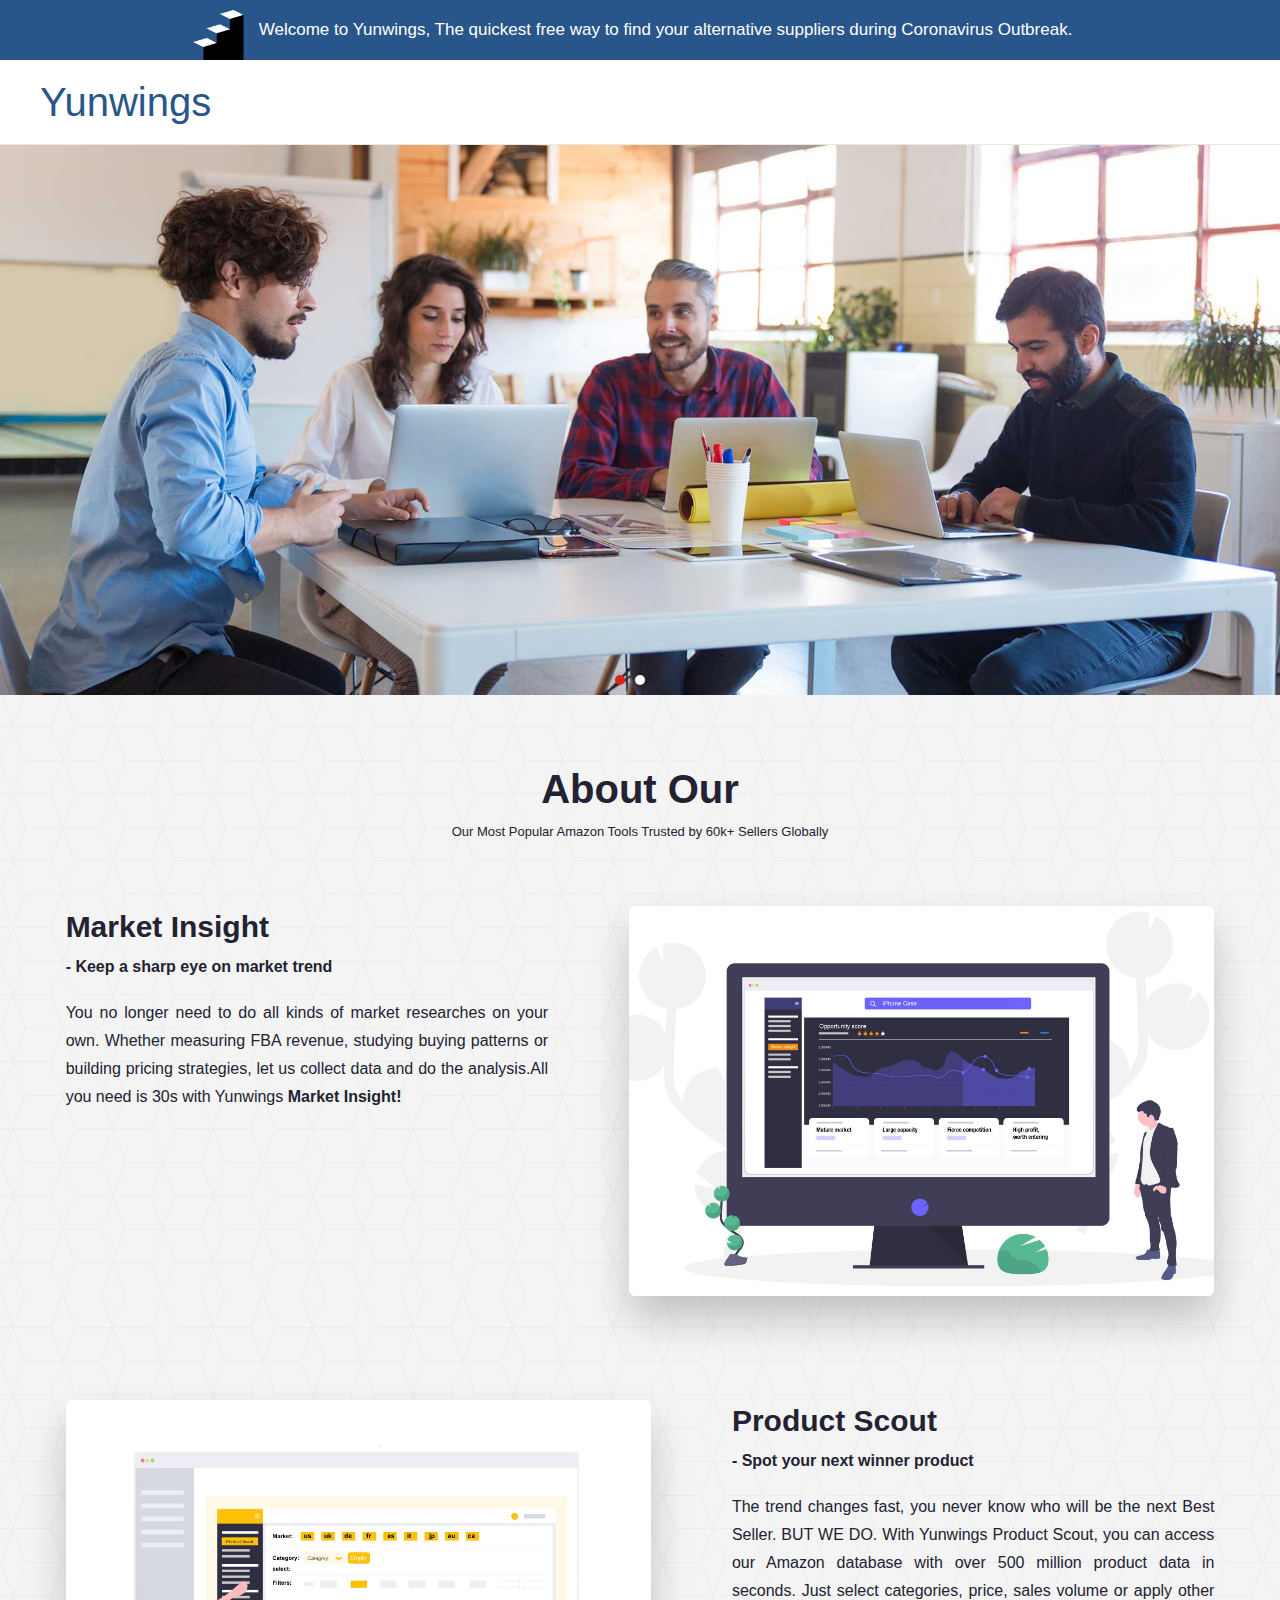
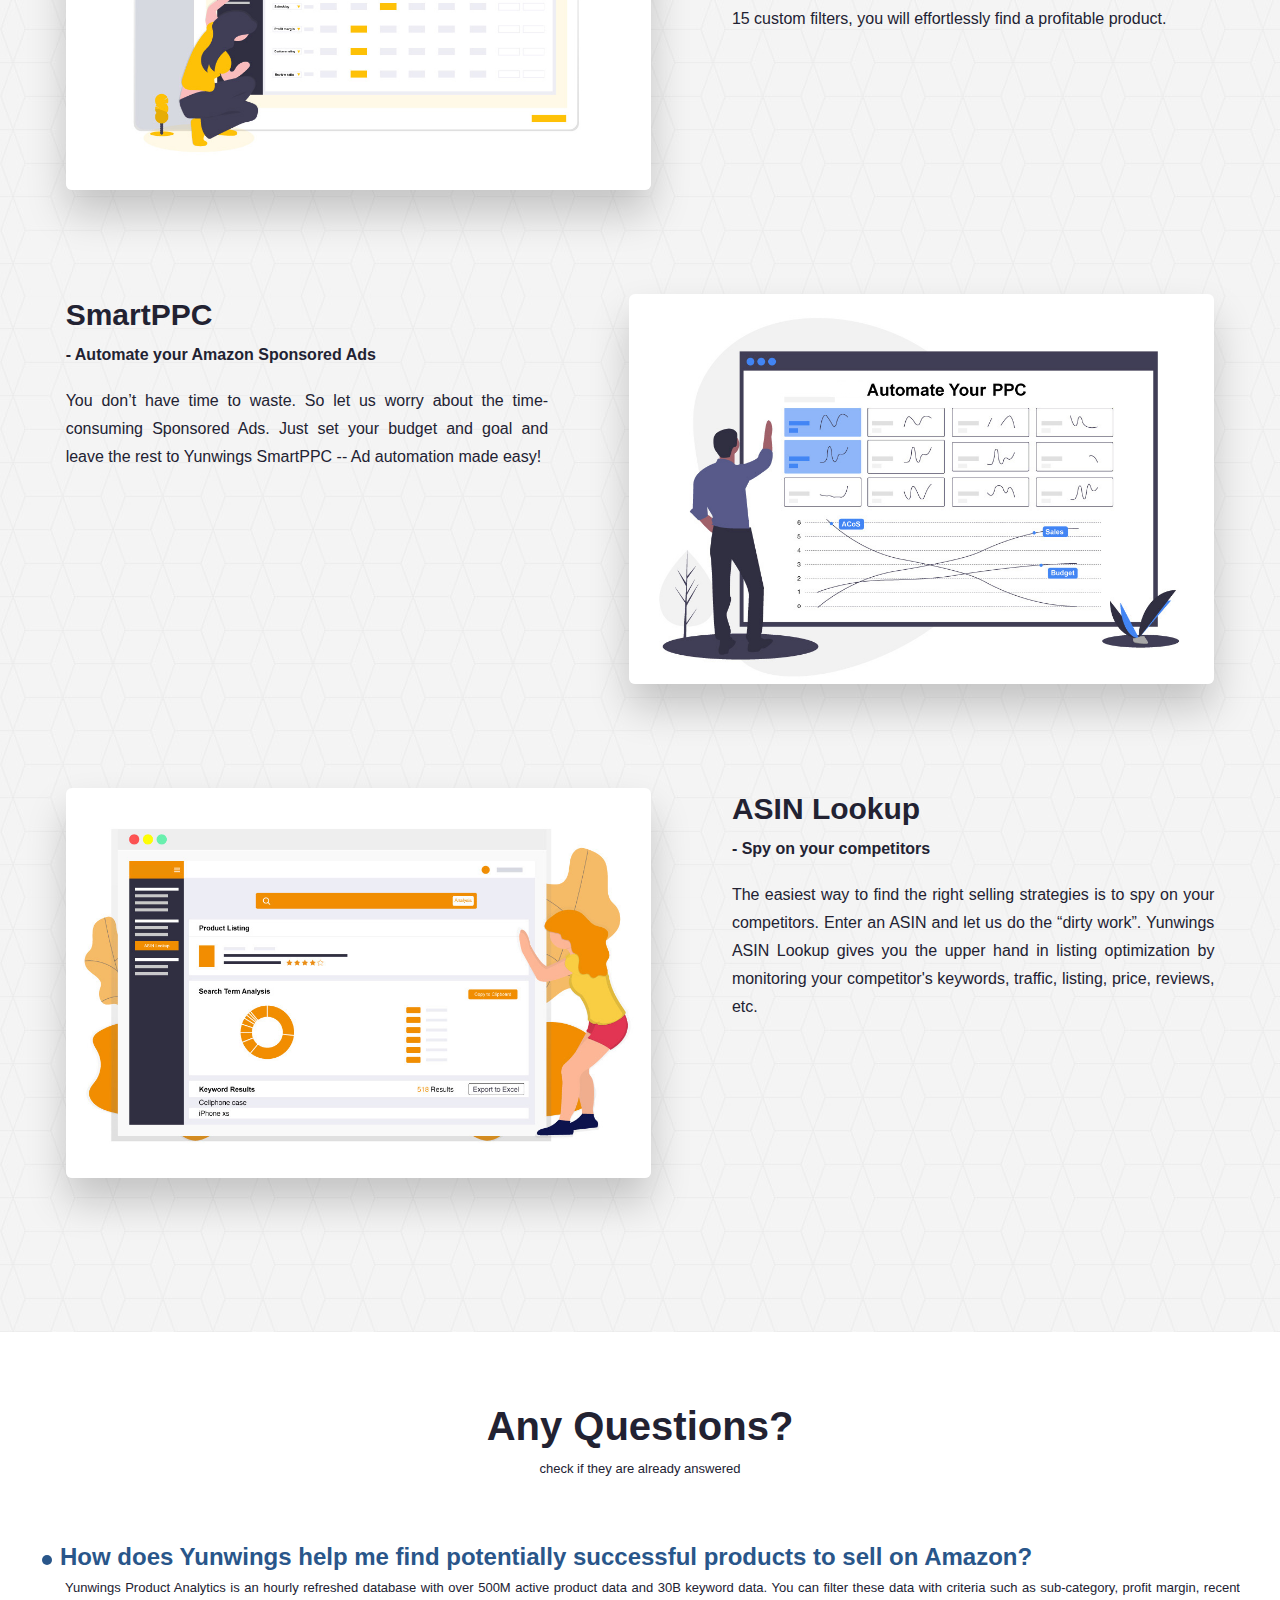
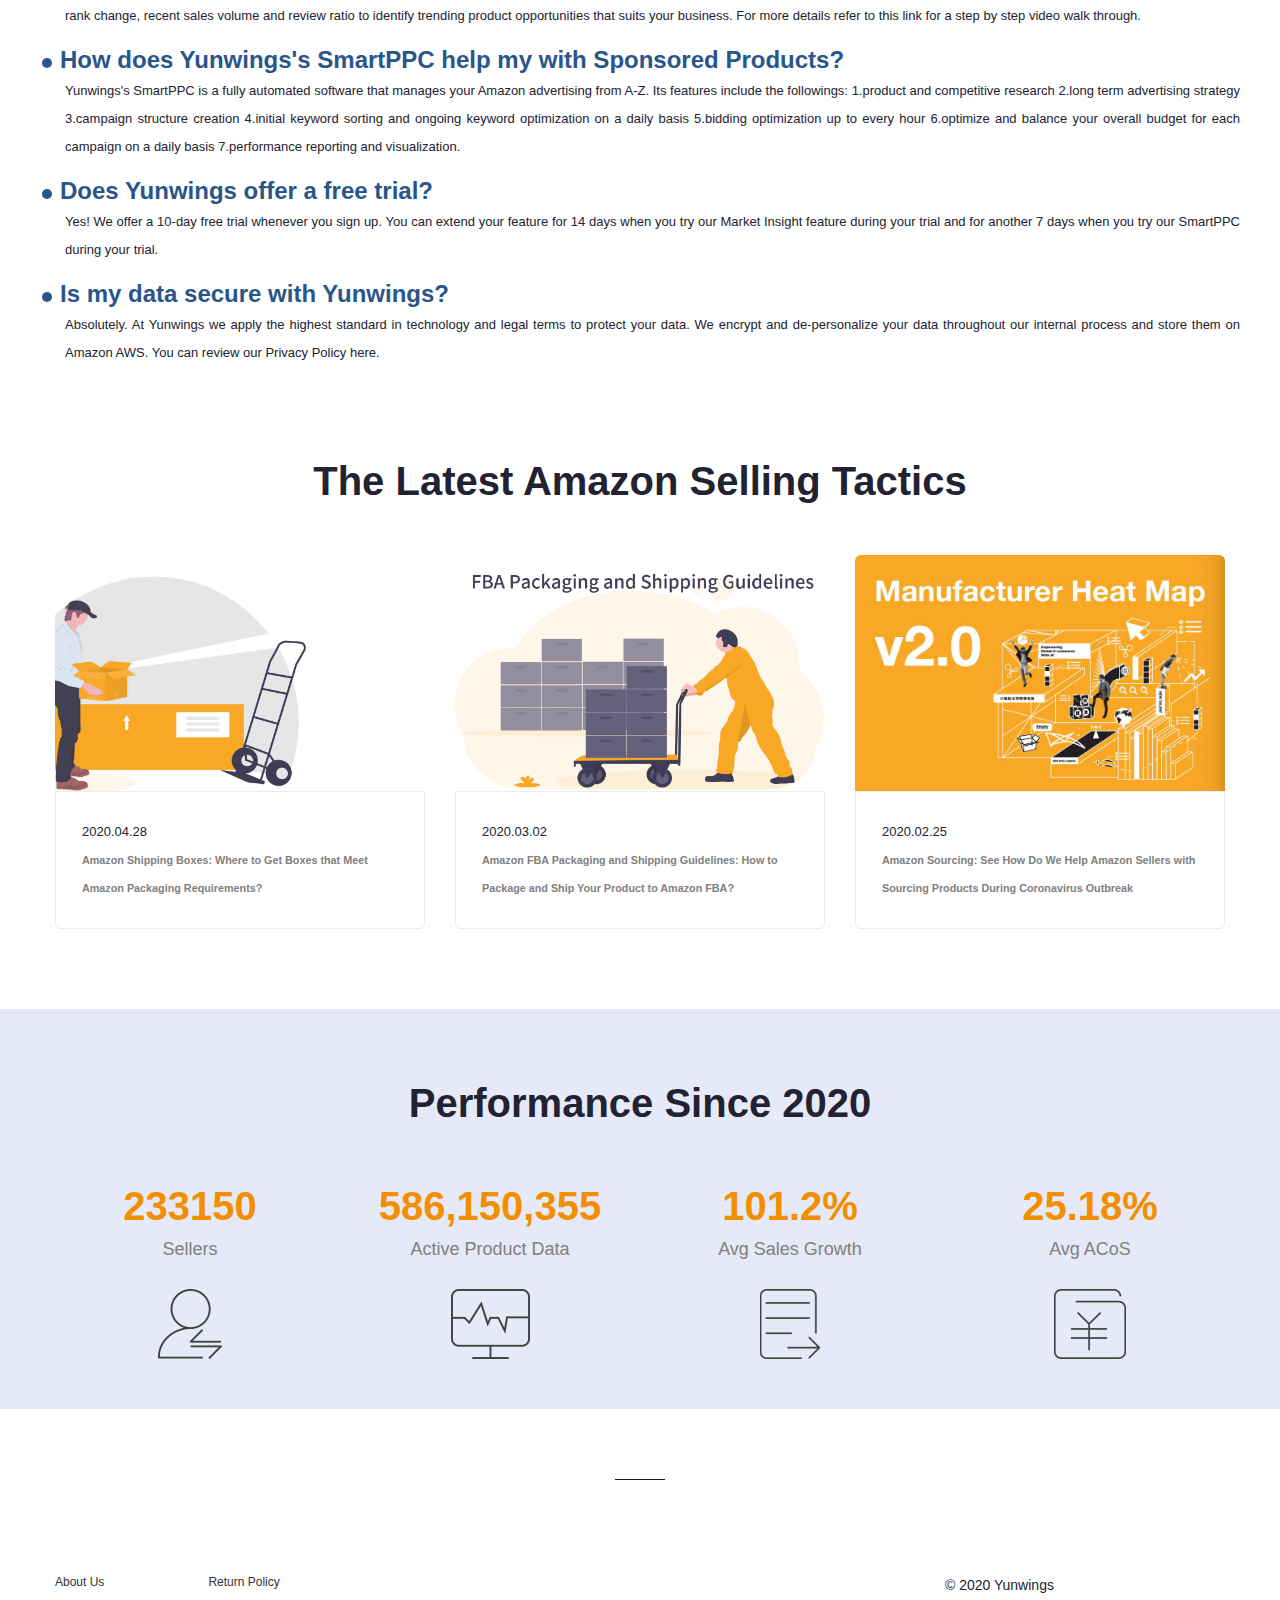
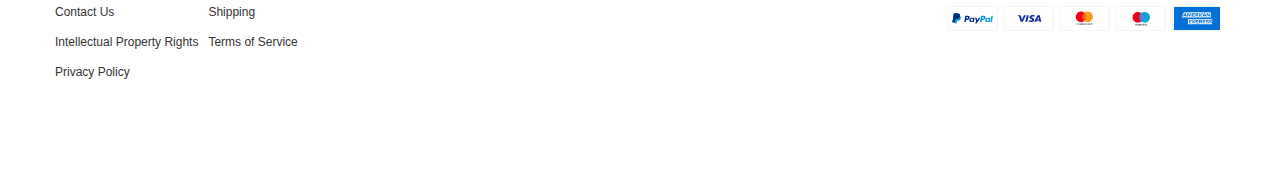
==== index.html @ 334e23cd "blob" ====
<!DOCTYPE html PUBLIC "-//W3C//DTD XHTML 1.0 Transitional//EN" "http://www.w3.org/TR/xhtml1/DTD/xhtml1-transitional.dtd">
<html xmlns="http://www.w3.org/1999/xhtml">

<head>
    <meta http-equiv="Content-Type" content="text/html; charset=utf-8" />
    <meta name="renderer" content="webkit" />
    <meta name="force-rendering" content="webkit" />
    <title>Yunwings</title>
    <link type="text/css" rel="stylesheet" href="css/style.css" />
    <script type="text/javascript" src="js/jquery-1.8.2.min.js"></script>
    <script type="text/javascript" src="js/banner.js"></script>
</head>

<body>

    <div class="notice-section">
        <div class="notice-img">
            <img src="images/homepage_icon_top_banner_1.png">
        </div>

        <span class="notice-text">
            Welcome to Yunwings, The quickest free way to find your alternative suppliers during Coronavirus Outbreak.
        </span>
    </div>
    <div class="logo">
        <div class="wrap-center">
            <a href="/index.html">Yunwings</a>
        </div>


    </div>
    <div class="clear"></div>

    <div class="clear"></div>
    <div class="banner">
        <div class="b-img">
            <img src="images/hero-bg-1.jpg" width="100%" />
            <img src="images/hero-bg-2.jpg" width="100%" />
        </div>
        <div class="clear"></div>
        <div class="b-list"> </div>
    </div>
    <div class="clear"></div>

    <div class="part1">
        <div class="box-title">
            <h2 class="big-title">About Our</h2>
            <p>Our Most Popular Amazon Tools Trusted by 60k+ Sellers Globally</p>
        </div>
        <div class="wrap-center">
            <div class="item justify-content row-reverse">
                <div class="img-box">
                    <img src="images/idx_1.jpg" class="aboutimg" />
                </div>

                <div class="con">
                    <h3>Market Insight</h3>
                    <p class="product-lead"><b>- Keep a sharp eye on market trend</b></p>
                    <p class="lead">You no longer need to do all kinds of market researches on your own. Whether measuring FBA revenue, studying buying patterns or building pricing strategies, let us collect data and do the analysis.All you need is 30s with Yunwings
                        <b>Market Insight!</b>
                    </p>
                </div>
            </div>
            <div class="item justify-content">
                <div class="img-box">
                    <img src="images/idx_2.jpg" class="aboutimg" />
                </div>

                <div class="con">
                    <h3>Product Scout</h3>
                    <p class="product-lead"><b>- Spot your next winner product</b></p>
                    <p class="lead">The trend changes fast, you never know who will be the next Best Seller. BUT WE DO. With Yunwings Product Scout, you can access our Amazon database with over 500 million product data in seconds. Just select categories, price, sales
                        volume or apply other 15 custom filters, you will effortlessly find a profitable product.</b>
                    </p>
                </div>
            </div>
            <div class="item justify-content row-reverse">
                <div class="img-box">
                    <img src="images/idx_3.jpg" class="aboutimg" />
                </div>

                <div class="con">
                    <h3>SmartPPC</h3>
                    <p class="product-lead"><b>- Automate your Amazon Sponsored Ads</b></p>
                    <p class="lead">You don’t have time to waste. So let us worry about the time-consuming Sponsored Ads. Just set your budget and goal and leave the rest to Yunwings SmartPPC -- Ad automation made easy!</b>
                    </p>
                </div>
            </div>
            <div class="item justify-content">
                <div class="img-box">
                    <img src="images/idx_4.jpg" class="aboutimg" />
                </div>

                <div class="con">
                    <h3>ASIN Lookup</h3>
                    <p class="product-lead"><b>- Spy on your competitors</b></p>
                    <p class="lead">The easiest way to find the right selling strategies is to spy on your competitors. Enter an ASIN and let us do the “dirty work”. Yunwings ASIN Lookup gives you the upper hand in listing optimization by monitoring your competitor's
                        keywords, traffic, listing, price, reviews, etc.</b>
                    </p>
                </div>
            </div>
        </div>

    </div>
    <div class="clear"></div>
    <div class="part2">
        <div class="box-title">
            <h2 class="big-title">Any Questions?</h2>
            <p>check if they are already answered</p>
        </div>
        <div class="row s-faq">
            <div>
                <ul>
                    <li>
                        <h3>How does Yunwings help me find potentially successful products to sell on Amazon?</h3>
                        <p>Yunwings Product Analytics is an hourly refreshed database with over 500M active product data and 30B keyword data. You can filter these data with criteria such as sub-category, profit margin, recent rank change, recent sales volume
                            and review ratio to identify trending product opportunities that suits your business. For more details refer to this link for a step by step video walk through.</p>
                    </li>
                    <li>
                        <h3>How does Yunwings's SmartPPC help my with Sponsored Products?</h3>
                        <p>Yunwings's SmartPPC is a fully automated software that manages your Amazon advertising from A-Z. Its features include the followings: 1.product and competitive research 2.long term advertising strategy 3.campaign structure creation
                            4.initial keyword sorting and ongoing keyword optimization on a daily basis 5.bidding optimization up to every hour 6.optimize and balance your overall budget for each campaign on a daily basis 7.performance reporting and visualization.</p>
                    </li>
                    <li>
                        <h3>Does Yunwings offer a free trial?</h3>
                        <p>Yes! We offer a 10-day free trial whenever you sign up. You can extend your feature for 14 days when you try our Market Insight feature during your trial and for another 7 days when you try our SmartPPC during your trial.</p>
                    </li>
                    <li>
                        <h3>Is my data secure with Yunwings?</h3>
                        <p>Absolutely. At Yunwings we apply the highest standard in technology and legal terms to protect your data. We encrypt and de-personalize your data throughout our internal process and store them on Amazon AWS. You can review our
                            Privacy Policy here.</p>
                    </li>
                </ul>

            </div>

        </div>
        <div style="margin-top: 100px;">
            <div class="box-title">
                <h2 class="big-title">The Latest Amazon Selling Tactics</h2>


            </div>
            <ul class="news-data">
                <li class="item">
                    <img src="images/icon_5.png">
                    <div class="con">
                        <span>2020.04.28</span>
                        <h5><span class="color--grey">Amazon Shipping Boxes: Where to Get Boxes that Meet Amazon Packaging Requirements?</span></h5>
                    </div>
                </li>
                <li class="item">
                    <img src="images/icon_6.png">
                    <div class="con">
                        <span>2020.03.02</span>
                        <h5><span class="color--grey">Amazon FBA Packaging and Shipping Guidelines: How to Package and Ship Your Product to Amazon FBA?</span></h5>
                    </div>
                </li>
                <li class="item">
                    <img src="images/idx_5.jpg">
                    <div class="con">
                        <span>2020.02.25</span>
                        <h5><span class="color--grey">Amazon Sourcing: See How Do We Help Amazon Sellers with Sourcing Products During Coronavirus Outbreak</span></h5>
                    </div>
                </li>
            </ul>
        </div>

        <div class="clear"></div>
    </div>
    <div class="clear"></div>

    <div class="clear"></div>
    <div class="part3 part-data">
        <div class="wrap-center">

            <div class="box-title">
                <h2 class="big-title">Performance Since 2020</h2>

            </div>
            <div class="data">
                <div class="item">
                    <h3 class="number-animatejs mb-0">233150</h3>
                    <p class="lead">Sellers</p>
                    <img src="images/icon_1.png" alt="">
                </div>
                <div class="item">
                    <h3 class="number-animatejs mb-0">586,150,355</h3>
                    <p class="lead">Active Product Data</p>
                    <img src="images/icon_2.png" alt="">
                </div>
                <div class="item">
                    <h3 class="number-animatejs mb-0">101.2%</h3>
                    <p class="lead">Avg Sales Growth</p>
                    <img src="images/icon_3.png" alt="">
                </div>
                <div class="item">
                    <h3 class="number-animatejs mb-0">25.18%</h3>
                    <p class="lead">Avg ACoS</p>
                    <img src="images/icon_4.png" alt="">
                </div>
            </div>
        </div>

    </div>
    <div class="clear"></div>
    <footer class="footer-section wrap">
        <hr class="hr--small">
        <div class="wrap-center">
            <div class="friend-links-box">
                <ul class="item first-item">

                    <li class=""><a href="about.html">About Us</a></li>
                    <li class=""><a href="contact-us.html">Contact Us</a></li>
                    <li class=""><a href="intellectual-property-rights.html">Intellectual Property Rights</a></li>
                    <li class=""><a href="privacy-policy.html">Privacy Policy</a></li>
                    <li class=""><a href="return-policy.html">Return Policy</a></li>
                    <li class=""><a href="shipping.html">Shipping</a></li>
                    <li class=""><a href="terms-of-service.html">Terms of Service</a></li>
                </ul>

                <div class="item last-item">
                    <p class="reserved">© 2020 Yunwings</p>
                    <p class="payment-method">

                        <img src="images/paypal.svg" alt="Payment">

                        <img src="images/visa1.svg" alt="Payment">

                        <img src="images/mastercard.svg" alt="Payment">

                        <img src="images/maestro.svg" alt="Payment">

                        <img src="images/AmericanExpress.svg" alt="Payment">

                    </p>
                </div>
            </div>
        </div>
    </footer>
</body>

</html>
---- css/style.css ----
@charset "UTF-8";
/* CSS Document */
* { margin: 0; padding: 0; }

ul li { list-style: none; }

img { border: 0; max-width: 100%; }

a { text-decoration: none; color: #444; }

.clear { clear: both; }

body { font-family: "微软雅黑"; width: 100%; min-width: 1200px; color: #444; font-size: 13px; line-height: 28px; }

.ccsl { display: block; overflow: hidden; white-space: nowrap; text-overflow: ellipsis; }

p { text-align: justify; }

.banner { width: 100%; min-width: 1200px; /*height:400px;*/ overflow: hidden; position: relative; font-size: 0; margin: 0 auto; }

.b-img { /*height:400px;*/ position: absolute; left: 0; top: 0; }

.b-img img { display: block; /*height:400px;*/ float: left; }

.b-list { height: 20px; /*padding-top:380px;*/ margin: 0 auto; position: relative; z-index: 1; }

.b-list span { display: block; cursor: pointer; width: 10px; height: 10px; border-radius: 50%; background: #fff; float: left; margin: 0 5px; _margin: 0 3px; }

.b-list .spcss { background: #d8241d; }

.logo { overflow: hidden; height: 85px; line-height: 85px; border-bottom: solid 1px #e8e8e8; }
.logo a { font-size: 40px; color: #29568a; }

.nav { width: 100%; min-width: 1200px; height: 50px; line-height: 50px; overflow: hidden; background: #004DA1; }

.nav ul { overflow: hidden; }

.nav ul li { float: left; width: 110px; font-size: 15px; height: 50px; margin-right: 1px; line-height: 50px; }

.nav ul li a { text-align: center; display: block; color: #fff; }

.nav ul li:hover a, .nav ul li.on a { background: #eee; color: #004DA1; }

.part1 { width: 100%; min-width: 1200px; overflow: hidden; padding: 50px 0px; background: url(../images/bg.jpg) repeat; }

.part2 { width: 1200px; height: auto; overflow: hidden; margin: 50px auto; }

.part2 .titbox { width: 1200px; margin: 0px auto; margin-bottom: 15px; height: 20px; line-height: 20px; border-bottom: 1px solid #eee; padding-bottom: 12px; background: url(../images/icon.png) no-repeat 4px top; }

.part2 .titbox p { float: left; max-width: 600px; color: #004DA1; padding-left: 25px; font-size: 22px; font-weight: bold; }

.part2 .titbox p span { font-size: 14px; color: #999; font-weight: normal; text-transform: uppercase; }

.part2 .titbox a { float: right; display: block; background: url(../images/add.png) no-repeat center right; padding-right: 16px; color: #444; }

.part2 .pa2L { float: left; width: 400px; height: 320px; overflow: hidden; }

.part2 .pa2L a.ccsl { font-size: 16px; padding: 8px 0px 2px 0px; color: #444; font-weight: bold; }

.part2 .pa2L a.ccsl:hover { color: #004DA1; }

.part2 .pa2L .sub { font-size: 12px; line-height: 20px; height: 60px; overflow: hidden; color: #777; }

.part2 .pa2R { float: right; width: 610px; height: 320px; overflow: hidden; }

.part2 .pa2R ul { overflow: hidden; }

.part2 .pa2R ul li { height: 39px; border-bottom: 1px solid #e4e4e4; line-height: 39px; font-size: 14px; background: url(../images/icon2.png) no-repeat 5px 17px; text-indent: 20px; }

.part2 .pa2R ul li a { float: left; max-width: 450px; color: #444; }

.part2 .pa2R ul li a:hover { color: #004DA1; }

.part2 .pa2R ul li span { float: right; margin-right: 5px; font-size: 12px; color: #999; }

.part3 { width: 100%; min-width: 1200px; height: auto; background: #E6E9F7; padding: 50px 0px; overflow: hidden; }

.part3 .titbox { width: 960px; margin: 0px auto; }

.part3 .titbox h1 { height: 30px; text-align: center; font-weight: bold; font-size: 25px; color: #333; background: url(../images/icon3.png) no-repeat center bottom; padding-bottom: 10px; }

.part3 .titbox .sub { width: 960px; height: auto; line-height: 25px; font-size: 12px; color: #777; margin: 0px auto; text-align: center; margin-top: 15px; }

.part3 ul { width: 1200px; height: 305px; margin: 0px auto; margin-top: 25px; overflow: hidden; }

.pa2C ul { overflow: hidden; }

.pa2C ul li { float: left; width: 500px; height: 62px; margin: 0px 30px 15px 15px; }

.pa2C ul li .date { width: 60px; height: 62px; background: #e2e2e2; overflow: hidden; float: left; text-align: center; }

.pa2C ul li .date p { width: 60px; height: 40px; line-height: 40px; font-size: 25px; border-bottom: 1px solid #FFF; text-align: center; }

.pa2C ul li .date span { width: 60px; height: 21px; line-height: 21px; font-size: 12px; text-align: center; }

.pa2C ul li:hover .date p { background: #004DA1; color: #FFF; }

.pa2C ul li:hover .date span { background: #004DA1; color: #FFF; }

.pa2C ul li .con { width: 425px; height: 62px; float: right; overflow: hidden; }

.pa2C ul li .con a { width: 425px; height: 20px; line-height: 20px; font-size: 15px; margin-bottom: 5px; color: #444; }

.pa2C ul li .con .sub { width: 425px; height: 36px; line-height: 18px; font-size: 12px; color: #888; }

.pa2C ul li:hover .con a { color: #004DA1; }

.pa2C ul li:nth-child(2n) { margin-right: 0; }

.footer { width: 100%; min-width: 1200px; background: #bbb; overflow: hidden; }

.fLeft { float: left; padding: 25px 20px 15px 20px; text-align: center; background: #999; color: #FFF; }

.fLeft p { text-align: center; width: 120px; }

.fRight { width: 870px; float: right; margin-top: 20px; overflow: hidden; }

.fnav { border-bottom: 1px solid #DDD; padding-bottom: 10px; height: 30px; margin-bottom: 10px; margin-top: 7px; }

.fnav a { display: block; background: #999; color: #FFF; font-size: 13px; text-align: center; width: 94px; height: 30px; line-height: 30px; float: left; margin-right: 20px; }

.fnav a:hover { background: #004DA1; font-size: 13px; color: #FFF; }

.fcon { width: 870px; color: #333; line-height: 25px; font-size: 13px; }

.mainWarp { width: 1200px; margin: 40px auto 50px; overflow: hidden; }

.mainLeft { width: 240px; float: left; overflow: hidden; }

.mainLeft .titbox { width: 240px; background: #004DA1; height: 80px; line-height: 80px; }

.mainLeft .titbox p { text-align: center; font-size: 20px; font-weight: bold; color: #FFF; }

ul.typeul { overflow: hidden; }

ul.typeul li { text-transform: capitalize; display: block; overflow: hidden; height: 37px; line-height: 37px; background: #ddd url(../images/icon4.png) no-repeat 220px 16px; margin-top: 3px; }

ul.typeul li a { font-size: 13px; padding-left: 20px; color: #666; }

ul.typeul li:hover { background: #aaa url(../images/icon4.png) no-repeat 220px 16px; }

ul.typeul li:hover a { color: #fff; }

.lxwm { border: 1px solid #ccc; margin-top: 10px; }

.lxwm .con { padding: 10px; }

.mainRight { width: 780px; overflow: hidden; float: right; }

.brandnavbox { height: 40px; line-height: 40px; background: url(../images/icon.png) no-repeat left 10px; overflow: hidden; }

.brandnavbox p { float: left; max-width: 250px; padding-left: 17px; font-size: 22px; font-weight: bold; color: #004DA1; }

.brandnavbox .con { float: right; max-width: 300px; font-size: 12px; color: #555; }

ul.listul { width: 780px; height: auto; overflow: hidden; padding-bottom: 30px; padding-top: 10px; }

ul.listul li { width: 780px; height: 43px; overflow: hidden; line-height: 43px; background: url(../images/icon2.png) no-repeat 7px 18px; border-bottom: 1px solid #eee; }

ul.listul li a { text-indent: 20px; font-size: 14px; float: left; max-width: 600px; }

ul.listul li span { float: right; color: #555; margin-right: 10px; font-size: 12px; }

ul.listul li:hover { background: #eee url(../images/icon2.png) no-repeat 7px 18px; }

ul.listul li:hover a { color: #004DA1; }

ul.listul li:hover span { color: #004DA1; }

ul.piclistul { width: 780px; height: auto; overflow: hidden; padding-bottom: 30px; padding-top: 10px; }

ul.piclistul li { float: left; width: 185px; margin-right: 13px; }

ul.piclistul li:nth-child(4n) { margin-right: 0; }

ul.piclistul li .proimg { _display: table; display: table-cell; text-align: center; width: 179px; height: 146px; border: 1px solid #ddd; vertical-align: middle; padding: 2px; }

ul.piclistul li .proimg img { vertical-align: middle; max-height: 140px; max-width: 179px; }

ul.piclistul li p { text-align: center; line-height: 30px; }

ul.piclistul li:hover p { color: #004DA1; }

ul.piclistul li:hover .proimg { border: 1px solid #004DA1; }

.detailbox { width: 780px; height: auto; overflow: hidden; padding-bottom: 30px; padding-top: 10px; }

.detailbox .xq h1 { font-size: 19px; font-weight: bold; color: #444; line-height: 25px; text-align: center; padding: 10px 0px; }

.detailbox .xq .date { margin-bottom: 10px; line-height: 15px; font-size: 12px; text-align: center; }

.detailbox .xq .con { font-size: 14px; color: #444; line-height: 28px; margin-bottom: 15px; }

.detailbox .xq .pproimg { display: block; margin: 0 auto; max-width: 620px; margin-bottom: 20px; }

.pagebox { text-align: center; padding-top: 30px; padding-bottom: 50px; }

.pagebox a { border: 1px solid #ccc; padding: 5px 10px; display: inline-block; color: #333; margin: 3px; }

.pagebox a:hover { background: #033396; color: #fff; }

.pagebox a.on { background: #033396; color: #fff; }

.wrap-center { *zoom: 1; max-width: 1200px; margin: 0 auto; width: 100%; }

.notice-section { display: flex; justify-content: center; align-items: center; background-color: #29568a; position: relative; }
.notice-section .notice-text { font-size: 17px; color: #fff; line-height: 60px; padding: 0 15px; }
.notice-section .notice-img { height: 60px; display: flex; align-items: flex-end; }
.notice-section .notice-img img { height: 50px; width: auto; }

.justify-content { justify-content: space-around !important; }

.row-reverse { flex-flow: row-reverse; }

.box-title { margin: 30px auto 60px; max-width: 1200px; }
.box-title .big-title { font-size: 40px; text-align: center; margin: 15px 0; }
.box-title p { text-align: center; }

.part1 .item { display: flex; flex-wrap: wrap; margin-right: -15px; margin-left: -15px; margin-bottom: 104px; }
.part1 .item > div { position: relative; min-height: 1px; padding-right: 15px; padding-left: 15px; }
.part1 .item .img-box { flex: 0 0 50%; max-width: 50%; }
.part1 .item .img-box img { box-shadow: 0 23px 40px rgba(0, 0, 0, 0.2); border-radius: 6px; }
.part1 .item .con { flex: 0 0 41.6666666667%; max-width: 41.6666666667%; }
.part1 .item .con h3 { font-size: 30px; line-height: 1.4; margin-bottom: 5px; }
.part1 .item .con .product-lead { font-size: 16px; margin-bottom: 1.1em; }
.part1 .item .con .lead { font-weight: normal; font-size: 16px; }

.s-faq li { margin-bottom: 16px; }
.s-faq li h3 { position: relative; margin-bottom: 3px; padding-left: 20px; color: #29568a; font-size: 24px; font-weight: 0; }
.s-faq li h3:before { content: ''; position: absolute; left: 2px; top: 12px; display: inline-block; width: 10px; height: 10px; background: #29568a; border-radius: 50%; }
.s-faq li p { padding-left: 25px; }

* { box-sizing: border-box; }

.part-data .data { display: flex; }
.part-data .data .item { flex: 0 0 25%; max-width: 25%; padding-right: 15px; padding-left: 15px; text-align: center; }
.part-data .data .item h3 { font-size: 40px; line-height: 58px; color: #F28F00; }
.part-data .data .item .lead { margin-bottom: 26px; font-weight: 400; color: #808080; font-size: 18px; text-align: center; }

.color--grey { color: #808080; }

.news-data { display: flex; }
.news-data .item { flex: 0 0 33.3333333333%; max-width: 33.3333333333%; padding-right: 15px; padding-left: 15px; }
.news-data .item img { border-radius: 6px 6px 0 0; border-radius: 6px 6px 0 0; }
.news-data .item .con { background: #ffffff; border-radius: 0 0 6px 6px; border: 1px solid #ececec; margin-bottom: 30px; padding: 26px; }

/**/
.user-info-section .page-title { font-size: 24px; font-family: Domine; font-weight: 600; margin: 0; margin-bottom: 24px; text-align: center; padding-top: 30px; }
.user-info-section .user-desc { line-height: 20px; font-size: 14px; margin: 15px 0; }

.contact-lists li { line-height: 24px; }

/*footer*/
hr { border-bottom: 1px solid #FFFFFF; border-top: 1px solid #E4E4E4; border-width: 1px 0; clear: both; height: 2px; margin: 5px 0; overflow: hidden; }

.hr--small { width: 50px; height: 0; margin: 20px auto; font-size: 0; }

.hr--small { border-top: 1px solid #1c1c1d; }

body { color: #222232; font-family: Arapey, 'Microsoft Yahei', Arial, sans-serif; }

.footer-section { background: #fff; padding: 20px 0 0px 0; overflow: hidden; margin-top: 30px; }

.footer-section .friend-links-box { padding: 0 15px; margin-top: 90px; padding-bottom: 100px; display: flex; justify-content: space-between; box-sizing: border-box; }

.footer-section .friend-links-box .first-item { column-count: 2; column-gap: 0; }

.footer-section .friend-links-box .first-item li { width: 100%; padding-right: 10px; box-sizing: border-box; line-height: 22px; margin-bottom: 8px; }

.footer-section .friend-links-box .first-item a { font-size: 12px; color: #333; }

.footer-section .friend-links-box .first-item a:hover { text-decoration: underline; }

.footer-section .friend-links-box .last-item { text-align: right; }

.footer-section .friend-links-box .last-item .reserved { font-size: 14px; }

.footer-section .friend-links-box .last-item .payment-method { font-size: 0; padding: .25rem 0; }

.footer-section .friend-links-box .last-item img { background: #fff; width: 50px !important; height: 25px; margin: 3px; border-radius: 2px; border: 1px solid #f5f5f5; }

/*# sourceMappingURL=style.css.map */
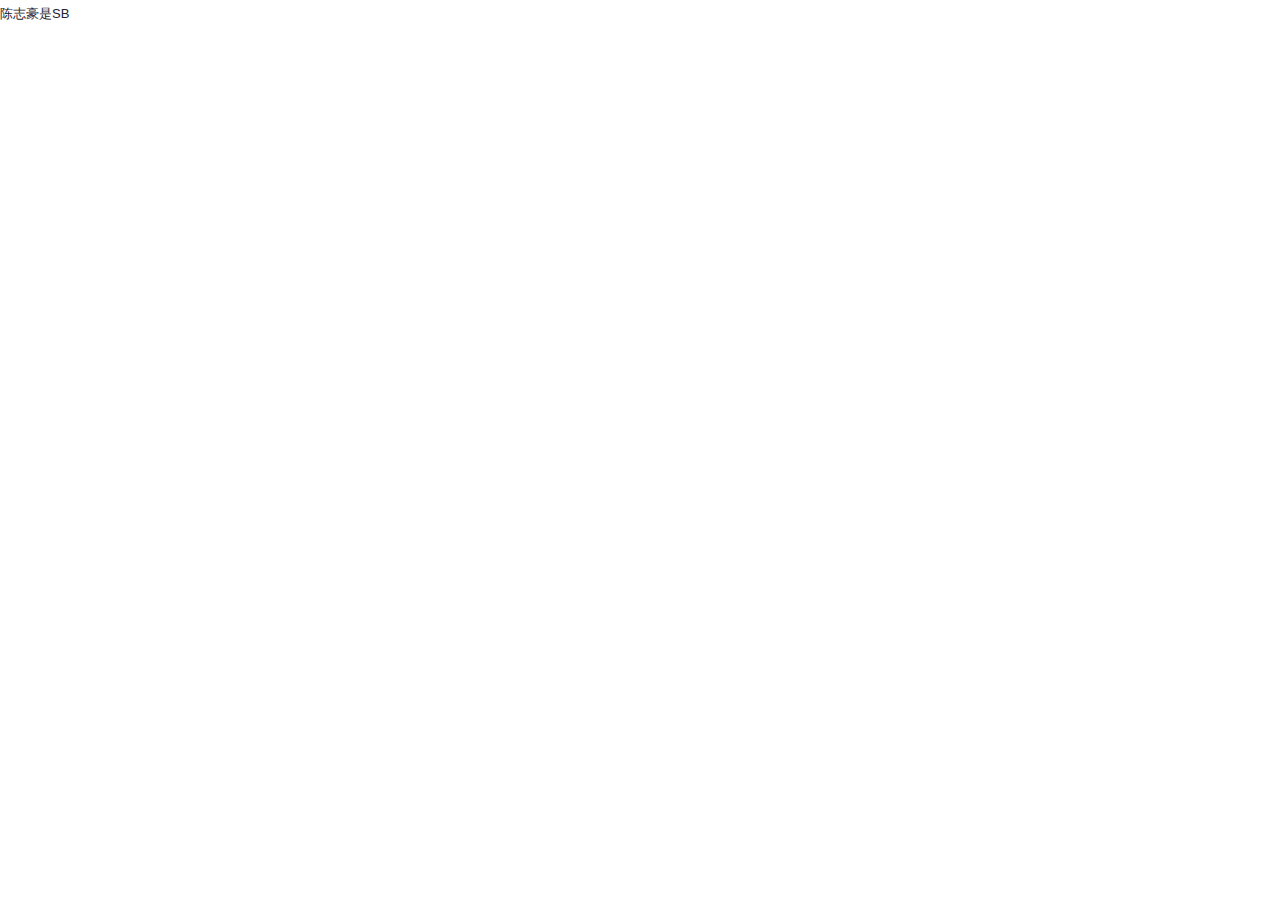
==== commit 57b6afdb: "s" ====
--- a/index.html
+++ b/index.html
@@ -13,231 +13,7 @@
 
 <body>
 
-    <div class="notice-section">
-        <div class="notice-img">
-            <img src="images/homepage_icon_top_banner_1.png">
-        </div>
-
-        <span class="notice-text">
-            Welcome to Yunwings, The quickest free way to find your alternative suppliers during Coronavirus Outbreak.
-        </span>
-    </div>
-    <div class="logo">
-        <div class="wrap-center">
-            <a href="/index.html">Yunwings</a>
-        </div>
-
-
-    </div>
-    <div class="clear"></div>
-
-    <div class="clear"></div>
-    <div class="banner">
-        <div class="b-img">
-            <img src="images/hero-bg-1.jpg" width="100%" />
-            <img src="images/hero-bg-2.jpg" width="100%" />
-        </div>
-        <div class="clear"></div>
-        <div class="b-list"> </div>
-    </div>
-    <div class="clear"></div>
-
-    <div class="part1">
-        <div class="box-title">
-            <h2 class="big-title">About Our</h2>
-            <p>Our Most Popular Amazon Tools Trusted by 60k+ Sellers Globally</p>
-        </div>
-        <div class="wrap-center">
-            <div class="item justify-content row-reverse">
-                <div class="img-box">
-                    <img src="images/idx_1.jpg" class="aboutimg" />
-                </div>
-
-                <div class="con">
-                    <h3>Market Insight</h3>
-                    <p class="product-lead"><b>- Keep a sharp eye on market trend</b></p>
-                    <p class="lead">You no longer need to do all kinds of market researches on your own. Whether measuring FBA revenue, studying buying patterns or building pricing strategies, let us collect data and do the analysis.All you need is 30s with Yunwings
-                        <b>Market Insight!</b>
-                    </p>
-                </div>
-            </div>
-            <div class="item justify-content">
-                <div class="img-box">
-                    <img src="images/idx_2.jpg" class="aboutimg" />
-                </div>
-
-                <div class="con">
-                    <h3>Product Scout</h3>
-                    <p class="product-lead"><b>- Spot your next winner product</b></p>
-                    <p class="lead">The trend changes fast, you never know who will be the next Best Seller. BUT WE DO. With Yunwings Product Scout, you can access our Amazon database with over 500 million product data in seconds. Just select categories, price, sales
-                        volume or apply other 15 custom filters, you will effortlessly find a profitable product.</b>
-                    </p>
-                </div>
-            </div>
-            <div class="item justify-content row-reverse">
-                <div class="img-box">
-                    <img src="images/idx_3.jpg" class="aboutimg" />
-                </div>
-
-                <div class="con">
-                    <h3>SmartPPC</h3>
-                    <p class="product-lead"><b>- Automate your Amazon Sponsored Ads</b></p>
-                    <p class="lead">You don’t have time to waste. So let us worry about the time-consuming Sponsored Ads. Just set your budget and goal and leave the rest to Yunwings SmartPPC -- Ad automation made easy!</b>
-                    </p>
-                </div>
-            </div>
-            <div class="item justify-content">
-                <div class="img-box">
-                    <img src="images/idx_4.jpg" class="aboutimg" />
-                </div>
-
-                <div class="con">
-                    <h3>ASIN Lookup</h3>
-                    <p class="product-lead"><b>- Spy on your competitors</b></p>
-                    <p class="lead">The easiest way to find the right selling strategies is to spy on your competitors. Enter an ASIN and let us do the “dirty work”. Yunwings ASIN Lookup gives you the upper hand in listing optimization by monitoring your competitor's
-                        keywords, traffic, listing, price, reviews, etc.</b>
-                    </p>
-                </div>
-            </div>
-        </div>
-
-    </div>
-    <div class="clear"></div>
-    <div class="part2">
-        <div class="box-title">
-            <h2 class="big-title">Any Questions?</h2>
-            <p>check if they are already answered</p>
-        </div>
-        <div class="row s-faq">
-            <div>
-                <ul>
-                    <li>
-                        <h3>How does Yunwings help me find potentially successful products to sell on Amazon?</h3>
-                        <p>Yunwings Product Analytics is an hourly refreshed database with over 500M active product data and 30B keyword data. You can filter these data with criteria such as sub-category, profit margin, recent rank change, recent sales volume
-                            and review ratio to identify trending product opportunities that suits your business. For more details refer to this link for a step by step video walk through.</p>
-                    </li>
-                    <li>
-                        <h3>How does Yunwings's SmartPPC help my with Sponsored Products?</h3>
-                        <p>Yunwings's SmartPPC is a fully automated software that manages your Amazon advertising from A-Z. Its features include the followings: 1.product and competitive research 2.long term advertising strategy 3.campaign structure creation
-                            4.initial keyword sorting and ongoing keyword optimization on a daily basis 5.bidding optimization up to every hour 6.optimize and balance your overall budget for each campaign on a daily basis 7.performance reporting and visualization.</p>
-                    </li>
-                    <li>
-                        <h3>Does Yunwings offer a free trial?</h3>
-                        <p>Yes! We offer a 10-day free trial whenever you sign up. You can extend your feature for 14 days when you try our Market Insight feature during your trial and for another 7 days when you try our SmartPPC during your trial.</p>
-                    </li>
-                    <li>
-                        <h3>Is my data secure with Yunwings?</h3>
-                        <p>Absolutely. At Yunwings we apply the highest standard in technology and legal terms to protect your data. We encrypt and de-personalize your data throughout our internal process and store them on Amazon AWS. You can review our
-                            Privacy Policy here.</p>
-                    </li>
-                </ul>
-
-            </div>
-
-        </div>
-        <div style="margin-top: 100px;">
-            <div class="box-title">
-                <h2 class="big-title">The Latest Amazon Selling Tactics</h2>
-
-
-            </div>
-            <ul class="news-data">
-                <li class="item">
-                    <img src="images/icon_5.png">
-                    <div class="con">
-                        <span>2020.04.28</span>
-                        <h5><span class="color--grey">Amazon Shipping Boxes: Where to Get Boxes that Meet Amazon Packaging Requirements?</span></h5>
-                    </div>
-                </li>
-                <li class="item">
-                    <img src="images/icon_6.png">
-                    <div class="con">
-                        <span>2020.03.02</span>
-                        <h5><span class="color--grey">Amazon FBA Packaging and Shipping Guidelines: How to Package and Ship Your Product to Amazon FBA?</span></h5>
-                    </div>
-                </li>
-                <li class="item">
-                    <img src="images/idx_5.jpg">
-                    <div class="con">
-                        <span>2020.02.25</span>
-                        <h5><span class="color--grey">Amazon Sourcing: See How Do We Help Amazon Sellers with Sourcing Products During Coronavirus Outbreak</span></h5>
-                    </div>
-                </li>
-            </ul>
-        </div>
-
-        <div class="clear"></div>
-    </div>
-    <div class="clear"></div>
-
-    <div class="clear"></div>
-    <div class="part3 part-data">
-        <div class="wrap-center">
-
-            <div class="box-title">
-                <h2 class="big-title">Performance Since 2020</h2>
-
-            </div>
-            <div class="data">
-                <div class="item">
-                    <h3 class="number-animatejs mb-0">233150</h3>
-                    <p class="lead">Sellers</p>
-                    <img src="images/icon_1.png" alt="">
-                </div>
-                <div class="item">
-                    <h3 class="number-animatejs mb-0">586,150,355</h3>
-                    <p class="lead">Active Product Data</p>
-                    <img src="images/icon_2.png" alt="">
-                </div>
-                <div class="item">
-                    <h3 class="number-animatejs mb-0">101.2%</h3>
-                    <p class="lead">Avg Sales Growth</p>
-                    <img src="images/icon_3.png" alt="">
-                </div>
-                <div class="item">
-                    <h3 class="number-animatejs mb-0">25.18%</h3>
-                    <p class="lead">Avg ACoS</p>
-                    <img src="images/icon_4.png" alt="">
-                </div>
-            </div>
-        </div>
-
-    </div>
-    <div class="clear"></div>
-    <footer class="footer-section wrap">
-        <hr class="hr--small">
-        <div class="wrap-center">
-            <div class="friend-links-box">
-                <ul class="item first-item">
-
-                    <li class=""><a href="about.html">About Us</a></li>
-                    <li class=""><a href="contact-us.html">Contact Us</a></li>
-                    <li class=""><a href="intellectual-property-rights.html">Intellectual Property Rights</a></li>
-                    <li class=""><a href="privacy-policy.html">Privacy Policy</a></li>
-                    <li class=""><a href="return-policy.html">Return Policy</a></li>
-                    <li class=""><a href="shipping.html">Shipping</a></li>
-                    <li class=""><a href="terms-of-service.html">Terms of Service</a></li>
-                </ul>
-
-                <div class="item last-item">
-                    <p class="reserved">© 2020 Yunwings</p>
-                    <p class="payment-method">
-
-                        <img src="images/paypal.svg" alt="Payment">
-
-                        <img src="images/visa1.svg" alt="Payment">
-
-                        <img src="images/mastercard.svg" alt="Payment">
-
-                        <img src="images/maestro.svg" alt="Payment">
-
-                        <img src="images/AmericanExpress.svg" alt="Payment">
-
-                    </p>
-                </div>
-            </div>
-        </div>
-    </footer>
+    <div>陈志豪是SB</div>
 </body>
 
 </html>